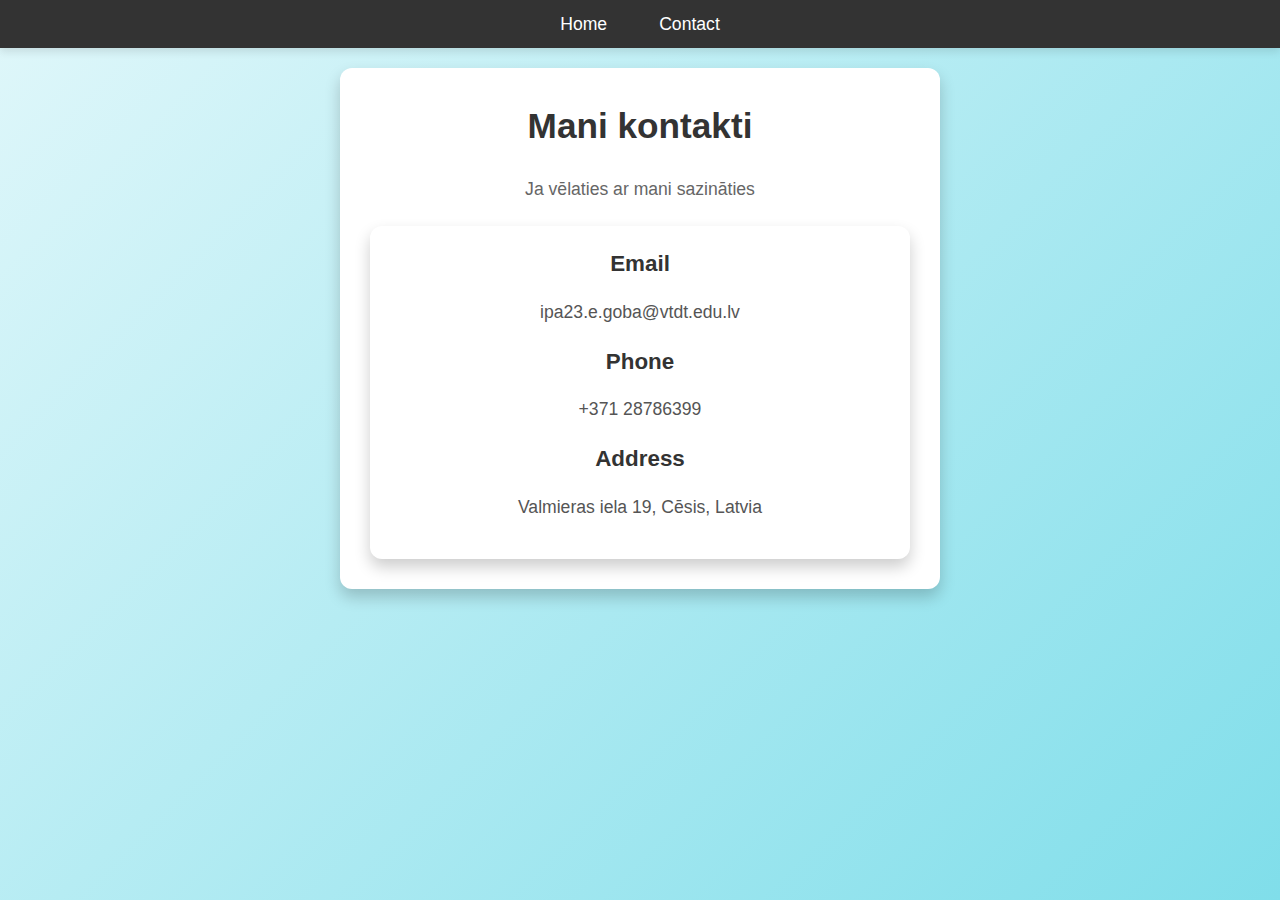
==== contact.html @ 44ca0b62 "navbar un about me" ====
<!DOCTYPE html>
<html lang="en">
<head>
    <meta charset="UTF-8">
    <meta name="viewport" content="width=device-width, initial-scale=1.0">
    <title>Contact - Emīls Goba</title>
    <link rel="stylesheet" href="style.css">
</head>
<body>
    <!-- Navbar -->
    <nav>
        <ul>
            <li><a href="index.html">Home</a></li>
            <li><a href="contact.html">Contact</a></li>
        </ul>
    </nav>

    <main>
        <h1>Mani kontakti</h1>
        <p>Ja vēlaties ar mani sazināties</p>

        <!-- Contact Information Section -->
        <section class="contact-info">
            <h2>Email</h2>
            <p>ipa23.e.goba@vtdt.edu.lv</p>

            <h2>Phone</h2>
            <p>+371 28786399</p>

            <h2>Address</h2>
            <p>Valmieras iela 19, Cēsis, Latvia</p>
        </section>
    </main>
</body>
</html>
---- style.css ----
/* Reset styles */
* {
    margin: 0;
    padding: 0;
    box-sizing: border-box;
}

/* Body styling */
body {
    font-family: Arial, sans-serif;
    line-height: 1.6;
    color: #333;
    background: linear-gradient(135deg, #e0f7fa, #80deea);
    display: flex;
    flex-direction: column;
    align-items: center;
    min-height: 100vh;
}

/* Navbar styling */
nav {
    width: 100%;
    background-color: #333;
    padding: 10px 0;
    box-shadow: 0 4px 8px rgba(0, 0, 0, 0.1);
    text-align: center;
}

nav ul {
    list-style: none;
    display: flex;
    justify-content: center;
    gap: 20px;
}

nav ul li {
    display: inline;
}

nav ul li a {
    color: #fff;
    text-decoration: none;
    font-size: 1.1em;
    padding: 8px 16px;
    transition: background-color 0.3s ease;
}

nav ul li a:hover {
    background-color: #555;
    border-radius: 4px;
}

/* Main container styling */
main {
    width: 100%;
    max-width: 600px;
    background: #fff;
    padding: 30px;
    border-radius: 12px;
    box-shadow: 0 8px 16px rgba(0, 0, 0, 0.2);
    text-align: center;
    margin-top: 20px;
}

/* Header styling */
h1 {
    font-size: 2.2em;
    color: #333;
    margin-bottom: 20px;
}

/* Image styling */
img {
    width: 150px;
    height: 150px;
    border-radius: 50%;
    margin: 20px 0;
    box-shadow: 0 4px 8px rgba(0, 0, 0, 0.1);
    transition: transform 0.3s ease;
}

img:hover {
    transform: scale(1.05);
}

/* Name styling */
h2 {
    font-size: 1.6em;
    color: #555;
    margin-bottom: 15px;
}

/* Description styling */
p {
    font-size: 1.1em;
    color: #666;
    margin-top: 15px;
    line-height: 1.8;
}

/* Contact information styling */
.contact-info {
    background: #fff;
    width: 100%;
    max-width: 600px;
    padding: 20px;
    margin-top: 20px;
    border-radius: 12px;
    box-shadow: 0 8px 16px rgba(0, 0, 0, 0.2);
    text-align: center;
}

.contact-info h2 {
    font-size: 1.4em;
    color: #333;
    margin-bottom: 5px;
}

.contact-info p {
    font-size: 1.1em;
    color: #555;
    margin-bottom: 15px;
}

/* Small aesthetic touches */
body, h1, h2, p, li {
    transition: color 0.3s ease, background-color 0.3s ease;
}

main:hover {
    transform: scale(1.01);
}
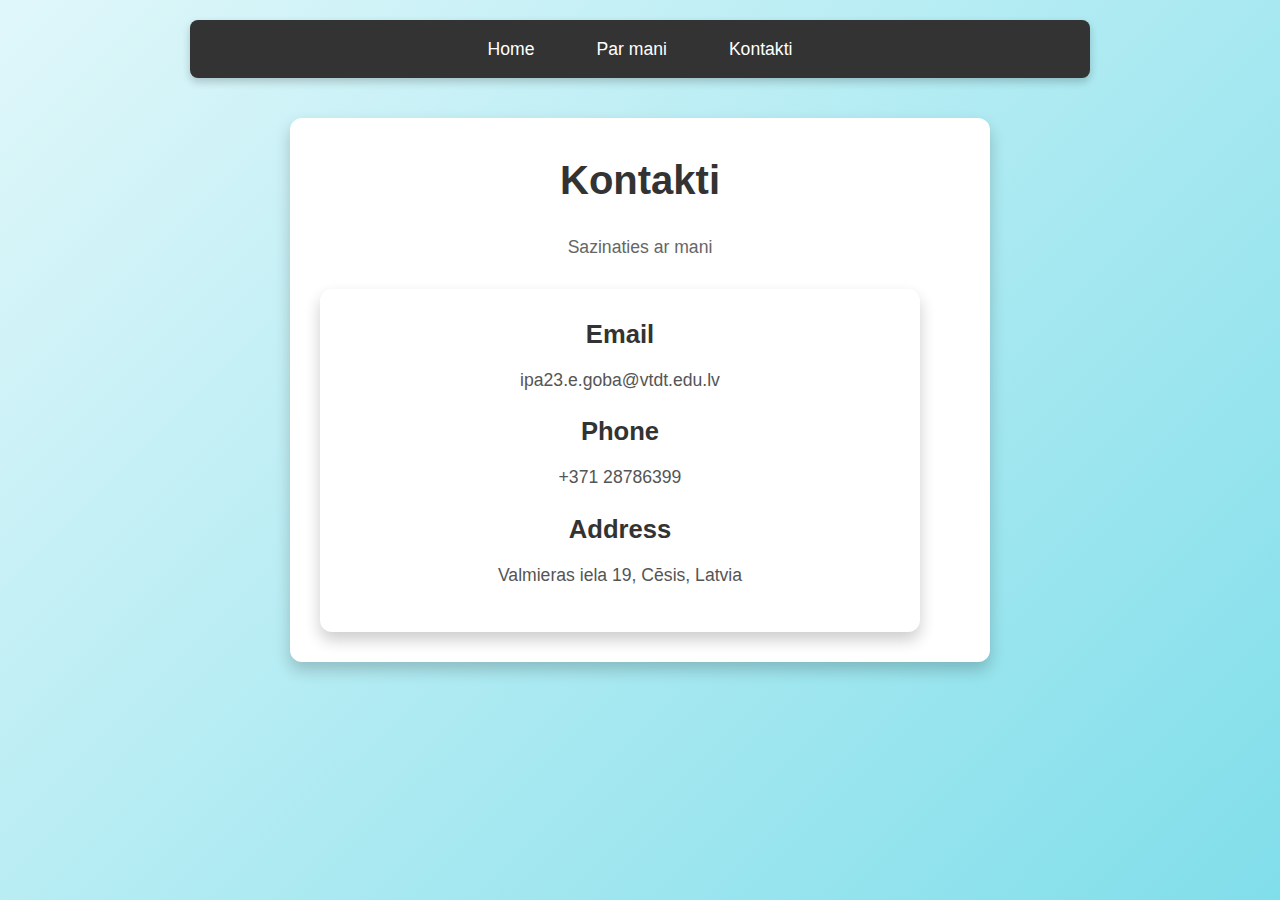
==== commit a8b1dded: "updated" ====
--- a/contact.html
+++ b/contact.html
@@ -11,13 +11,14 @@
     <nav>
         <ul>
             <li><a href="index.html">Home</a></li>
-            <li><a href="contact.html">Contact</a></li>
+            <li><a href="me.html">Par mani</a></li>
+            <li><a href="contact.html">Kontakti</a></li>
         </ul>
     </nav>
 
     <main>
-        <h1>Mani kontakti</h1>
-        <p>Ja vēlaties ar mani sazināties</p>
+        <h1>Kontakti</h1>
+        <p>Sazinaties ar mani</p>
 
         <!-- Contact Information Section -->
         <section class="contact-info">
--- a/style.css
+++ b/style.css
@@ -15,26 +15,25 @@
     flex-direction: column;
     align-items: center;
     min-height: 100vh;
+    padding: 20px; /* Added padding for small screens */
 }
 
 /* Navbar styling */
 nav {
     width: 100%;
+    max-width: 900px;
     background-color: #333;
-    padding: 10px 0;
-    box-shadow: 0 4px 8px rgba(0, 0, 0, 0.1);
-    text-align: center;
+    padding: 15px 0;
+    border-radius: 8px;
+    box-shadow: 0 4px 8px rgba(0, 0, 0, 0.2);
+    margin-bottom: 20px;
 }
 
 nav ul {
     list-style: none;
     display: flex;
     justify-content: center;
-    gap: 20px;
-}
-
-nav ul li {
-    display: inline;
+    gap: 30px;
 }
 
 nav ul li a {
@@ -42,18 +41,19 @@
     text-decoration: none;
     font-size: 1.1em;
     padding: 8px 16px;
-    transition: background-color 0.3s ease;
+    transition: background-color 0.3s ease, transform 0.3s ease;
+    border-radius: 5px;
 }
 
 nav ul li a:hover {
     background-color: #555;
-    border-radius: 4px;
+    transform: scale(1.05);
 }
 
 /* Main container styling */
 main {
     width: 100%;
-    max-width: 600px;
+    max-width: 700px;
     background: #fff;
     padding: 30px;
     border-radius: 12px;
@@ -64,7 +64,7 @@
 
 /* Header styling */
 h1 {
-    font-size: 2.2em;
+    font-size: 2.5em;
     color: #333;
     margin-bottom: 20px;
 }
@@ -85,7 +85,7 @@
 
 /* Name styling */
 h2 {
-    font-size: 1.6em;
+    font-size: 1.8em;
     color: #555;
     margin-bottom: 15px;
 }
@@ -94,32 +94,51 @@
 p {
     font-size: 1.1em;
     color: #666;
-    margin-top: 15px;
+    margin-top: 10px;
     line-height: 1.8;
 }
 
-/* Contact information styling */
-.contact-info {
+/* Contact and About sections styling */
+.contact-info, .about-info {
     background: #fff;
     width: 100%;
     max-width: 600px;
-    padding: 20px;
-    margin-top: 20px;
+    padding: 25px;
+    margin-top: 25px;
     border-radius: 12px;
     box-shadow: 0 8px 16px rgba(0, 0, 0, 0.2);
     text-align: center;
 }
 
-.contact-info h2 {
-    font-size: 1.4em;
+.contact-info h2, .about-info h2 {
+    font-size: 1.6em;
     color: #333;
-    margin-bottom: 5px;
+    margin-bottom: 10px;
 }
 
-.contact-info p {
+.contact-info p, .about-info p {
     font-size: 1.1em;
     color: #555;
     margin-bottom: 15px;
+}
+
+/* List styling for skills and hobbies */
+.about-info ul, .contact-info ul {
+    list-style-type: none;
+    padding: 0;
+    margin: 0;
+    display: flex;
+    flex-direction: column;
+    gap: 10px;
+}
+
+.about-info li, .contact-info li {
+    background-color: #e8e8e8;
+    padding: 12px;
+    border-radius: 8px;
+    font-size: 1.1em;
+    color: #555;
+    box-shadow: 0 2px 4px rgba(0, 0, 0, 0.1);
 }
 
 /* Small aesthetic touches */
@@ -130,3 +149,4 @@
 main:hover {
     transform: scale(1.01);
 }
+
